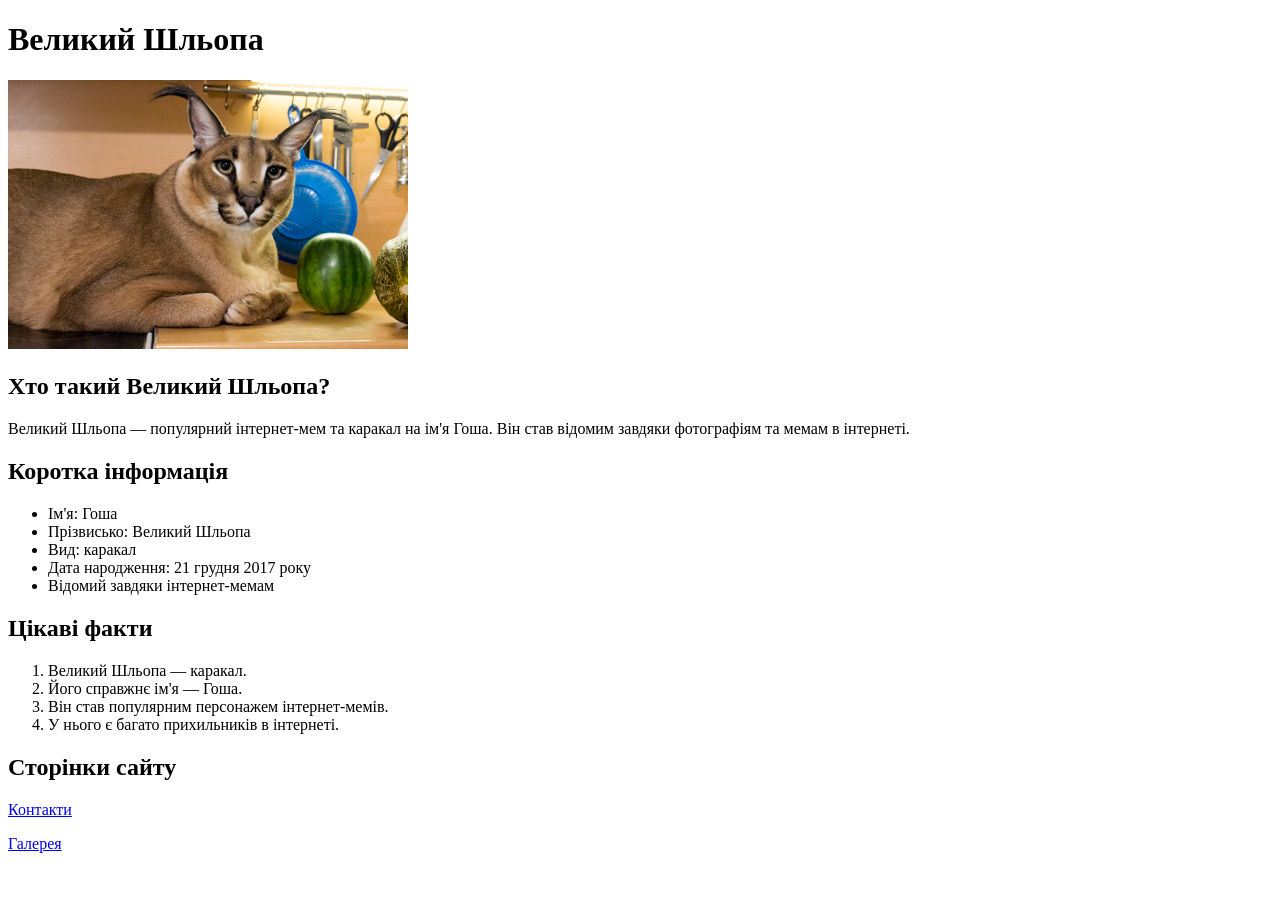
==== index.html @ 3f114846 "Create personal HTML page" ====
<!DOCTYPE html>
<html lang="uk">
<head>
    <meta charset="UTF-8">
    <title>Великий Шльопа</title>
</head>
<body>

    <h1>Великий Шльопа</h1>

    <img src="photo/floppa1.jpg" alt="Великий Шльопа" width="400">

    <h2>Хто такий Великий Шльопа?</h2>

    <p>
        Великий Шльопа — популярний інтернет-мем та каракал на ім'я Гоша.
        Він став відомим завдяки фотографіям та мемам в інтернеті.
    </p>

    <h2>Коротка інформація</h2>

    <ul>
        <li>Ім'я: Гоша</li>
        <li>Прізвисько: Великий Шльопа</li>
        <li>Вид: каракал</li>
        <li>Дата народження: 21 грудня 2017 року</li>
        <li>Відомий завдяки інтернет-мемам</li>
    </ul>

    <h2>Цікаві факти</h2>

    <ol>
        <li>Великий Шльопа — каракал.</li>
        <li>Його справжнє ім'я — Гоша.</li>
        <li>Він став популярним персонажем інтернет-мемів.</li>
        <li>У нього є багато прихильників в інтернеті.</li>
    </ol>

    <h2>Сторінки сайту</h2>

    <p>
        <a href="pages/contact.html">Контакти</a>
    </p>

    <p>
        <a href="pages/gallery.html">Галерея</a>
    </p>

</body>
</html>
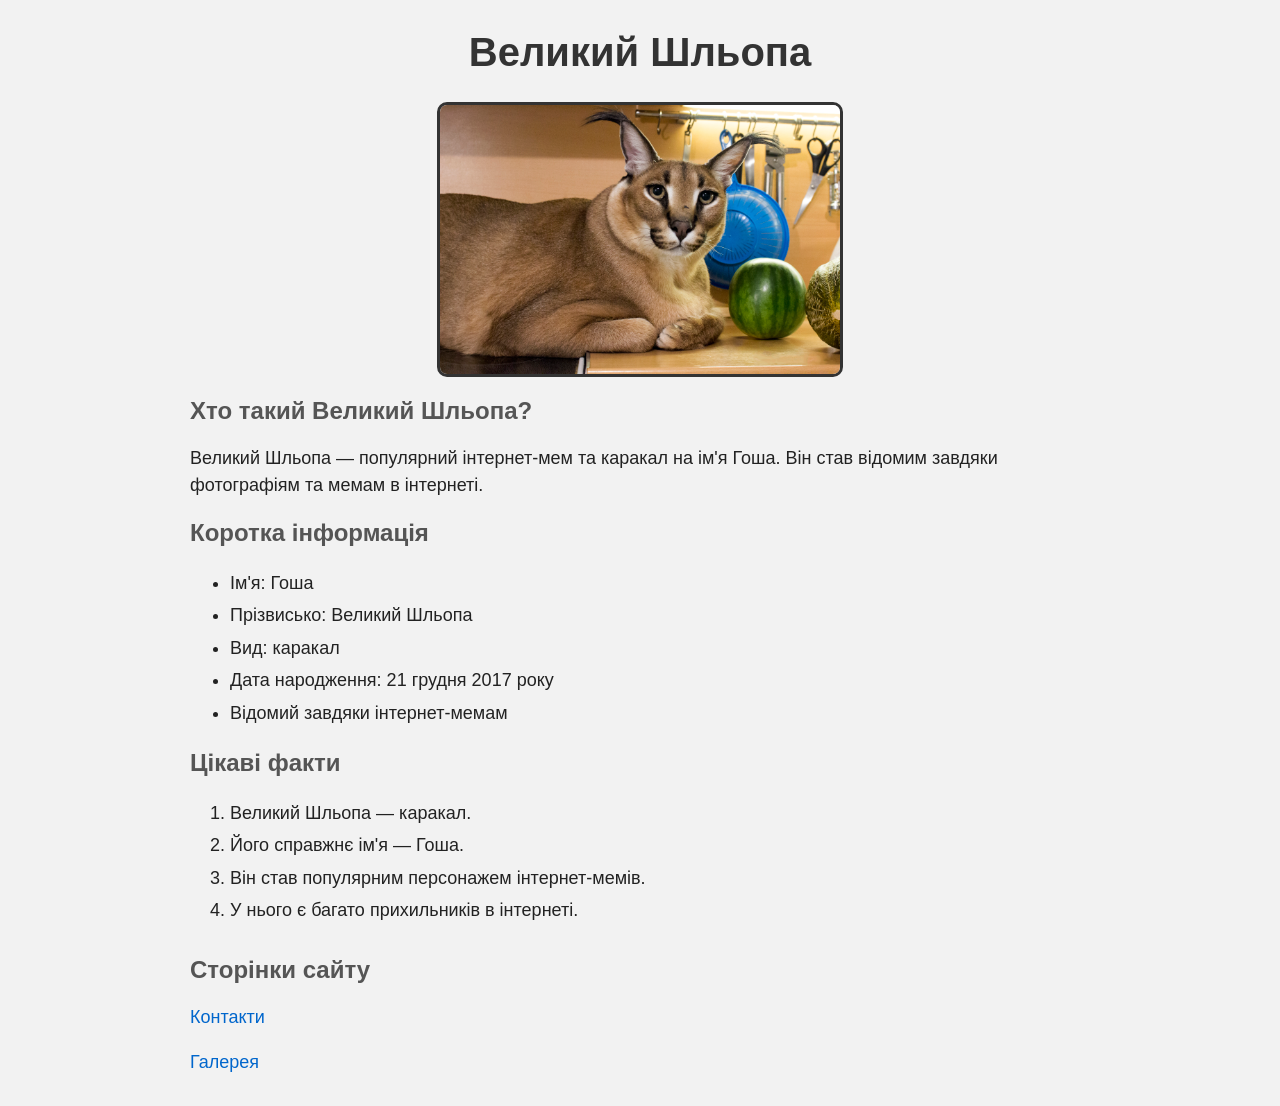
==== commit 00765ed1: "DZ-22.1 CSS" ====
--- a/index.html
+++ b/index.html
@@ -3,12 +3,13 @@
 <head>
     <meta charset="UTF-8">
     <title>Великий Шльопа</title>
+    <link rel="stylesheet" href="style.css">
 </head>
-<body>
+<body class="main-page">
 
-    <h1>Великий Шльопа</h1>
+    <h1 class="main-title">Великий Шльопа</h1>
 
-    <img src="photo/floppa1.jpg" alt="Великий Шльопа" width="400">
+   <img class="main-photo" src="photo/floppa1.jpg" alt="Великий Шльопа" width="400">
 
     <h2>Хто такий Великий Шльопа?</h2>
 
@@ -36,7 +37,7 @@
         <li>У нього є багато прихильників в інтернеті.</li>
     </ol>
 
-    <h2>Сторінки сайту</h2>
+    <h2 class="navigation-title">Сторінки сайту</h2>
 
     <p>
         <a href="pages/contact.html">Контакти</a>
@@ -46,5 +47,5 @@
         <a href="pages/gallery.html">Галерея</a>
     </p>
 
-</body>
+<body>
 </html>
--- a/style.css
+++ b/style.css
@@ -0,0 +1,57 @@
+body {
+    background-color: #f2f2f2;
+    color: #222222;
+    font-family: Arial, sans-serif;
+    margin: 30px;
+}
+
+h1 {
+    color: #333333;
+    text-align: center;
+}
+
+h2 {
+    color: #555555;
+}
+
+p {
+    font-size: 18px;
+    line-height: 1.5;
+}
+
+img {
+    border-radius: 10px;
+    border: 3px solid #333333;
+}
+
+a {
+    color: #0066cc;
+    text-decoration: none;
+}
+
+a:hover {
+    text-decoration: underline;
+}
+
+ul, ol {
+    font-size: 18px;
+    line-height: 1.8;
+}
+
+.main-page {
+    max-width: 900px;
+    margin: 30px auto;
+}
+
+.main-title {
+    font-size: 40px;
+}
+
+.main-photo {
+    display: block;
+    margin: 20px auto;
+}
+
+.navigation-title {
+    margin-top: 30px;
+}
